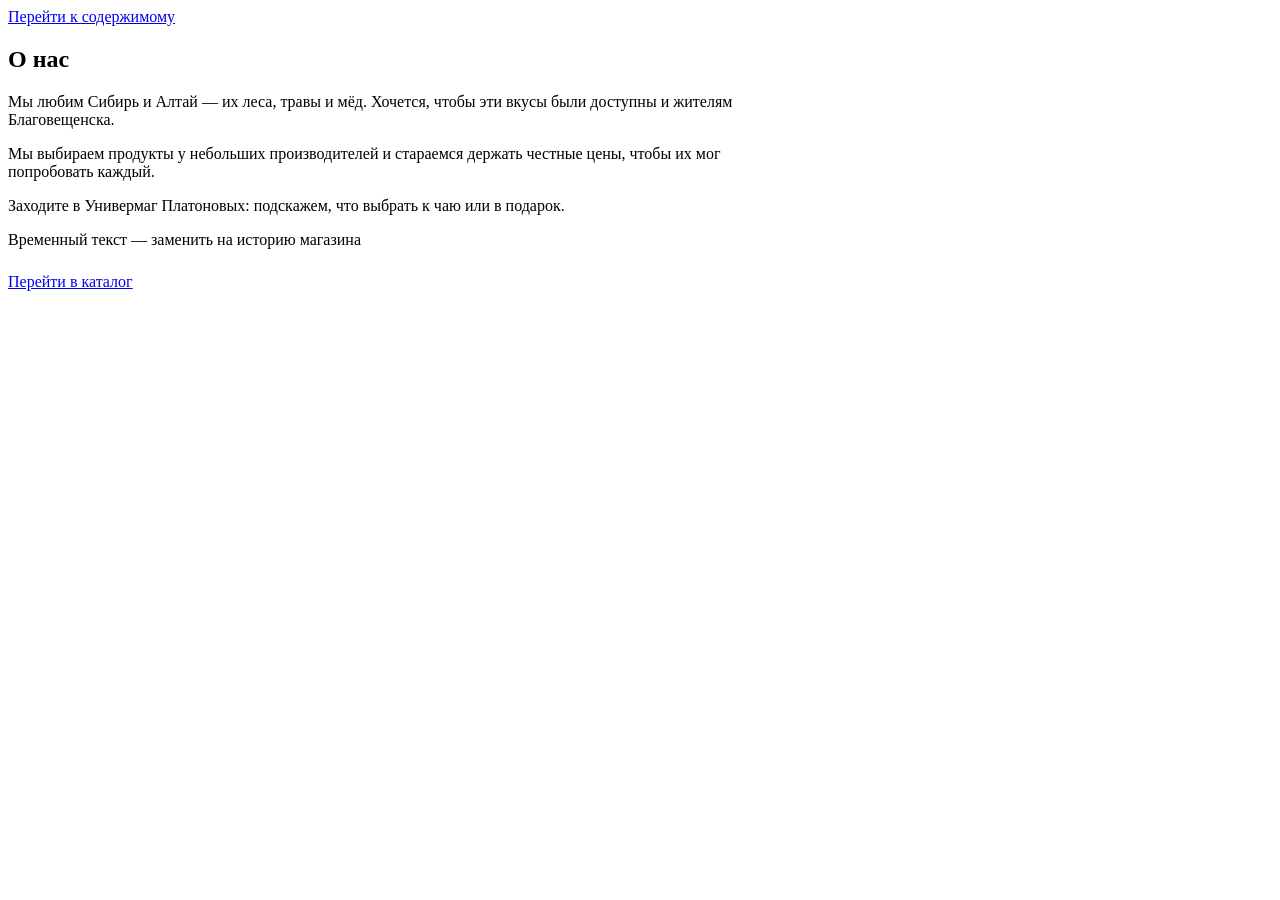
==== about.html @ 5d6d9eb0 "Add files via upload" ====
<!DOCTYPE html>
<html lang="ru">
<head>
<meta charset="utf-8">
<meta name="viewport" content="width=device-width, initial-scale=1">
<title>О нас — [Название магазина], Благовещенск</title>
<meta name="description" content="Продукты и товары Сибири и Алтая в Благовещенске: варенье из кедровых шишек, сбитни, сиропы, иван-чай, травы, экстракты, бижутерия.">
<meta property="og:type" content="website">
<meta property="og:locale" content="ru_RU">
<meta property="og:title" content="О нас — [Название магазина], Благовещенск">
<meta property="og:description" content="Продукты и товары Сибири и Алтая в Благовещенске. Самовывоз из Универмага Платоновых.">
<meta name="theme-color" content="#2F5233">
<link rel="icon" href="assets/favicon.svg" type="image/svg+xml">
<link rel="preconnect" href="https://fonts.googleapis.com">
<link rel="preconnect" href="https://fonts.gstatic.com" crossorigin>
<link href="https://fonts.googleapis.com/css2?family=Philosopher:wght@400;700&family=PT+Sans:wght@400;700&display=swap&subset=cyrillic" rel="stylesheet">
<link rel="stylesheet" href="css/style.css">
</head>
<body data-page="about">
<a class="skip" href="#main">Перейти к содержимому</a>
<div id="site-header"></div>
<main id="main">

<section class="section">
  <div class="container" style="max-width:760px">
    <h1>О нас</h1>
    <div class="temp">
      <p>Мы любим Сибирь и Алтай — их леса, травы и мёд. Хочется, чтобы эти вкусы были доступны и жителям Благовещенска.</p>
      <p>Мы выбираем продукты у небольших производителей и стараемся держать честные цены, чтобы их мог попробовать каждый.</p>
      <p>Заходите в Универмаг Платоновых: подскажем, что выбрать к чаю или в подарок.</p>
      <span class="temp-mark">Временный текст — заменить на историю магазина</span>
    </div>
    <p style="margin-top:24px"><a class="btn" href="catalog.html">Перейти в каталог</a></p>
  </div>
</section>
</main>
<div id="site-footer"></div>
<script src="config.js"></script>
<script src="js/app.js" defer></script>
</body>
</html>
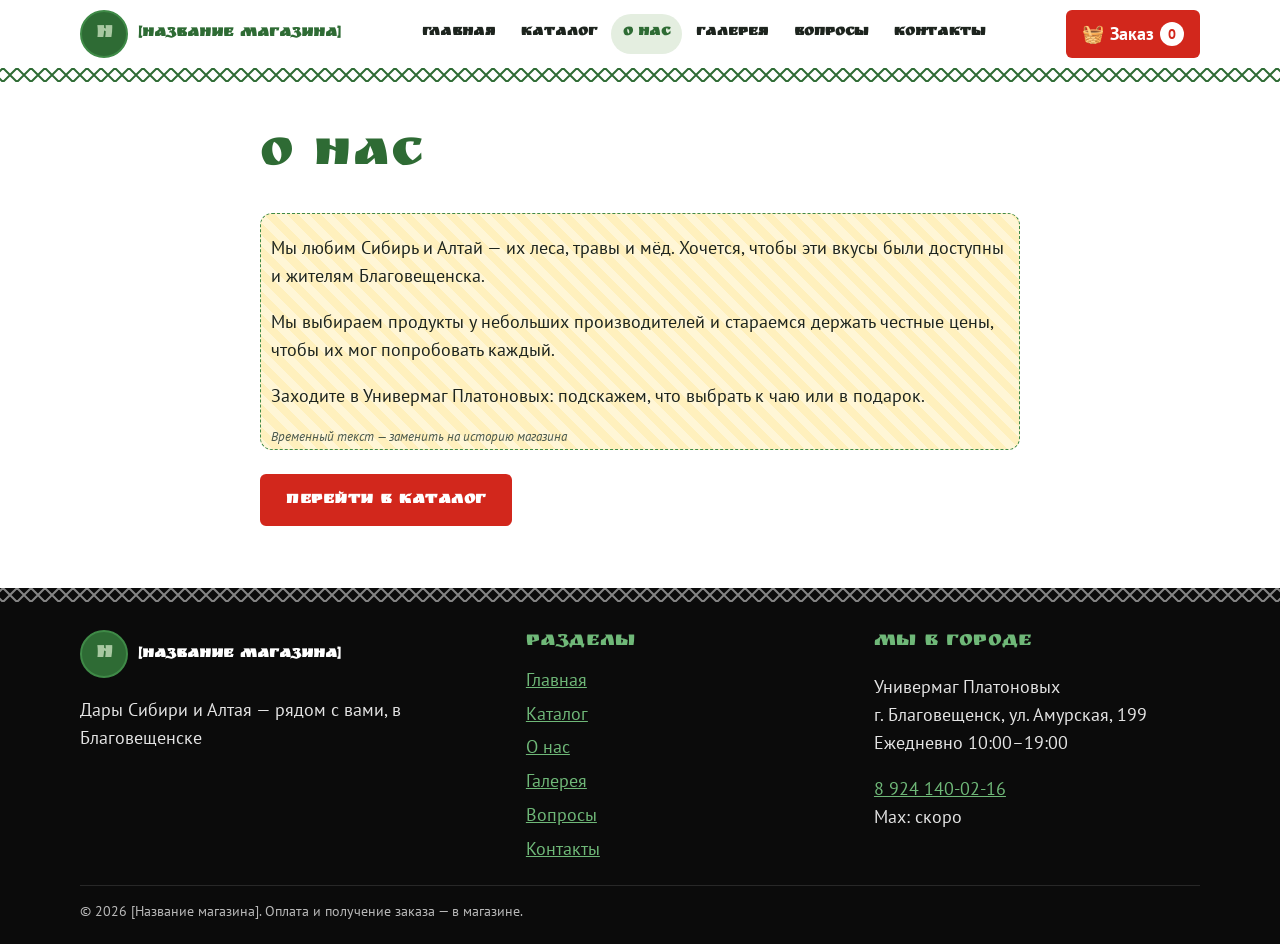
==== commit 7f72514c: "Каталог из PDF и стиль каталога: страницы и products.json" ====
--- a/about.html
+++ b/about.html
@@ -4,16 +4,16 @@
 <meta charset="utf-8">
 <meta name="viewport" content="width=device-width, initial-scale=1">
 <title>О нас — [Название магазина], Благовещенск</title>
-<meta name="description" content="Продукты и товары Сибири и Алтая в Благовещенске: варенье из кедровых шишек, сбитни, сиропы, иван-чай, травы, экстракты, бижутерия.">
+<meta name="description" content="Продукты и товары Сибири и Алтая в Благовещенске: варенье из шишек, сбитни и сиропы, конфитюры, цукаты, шоколад, мармелад, лесной чай, таёжный кофе.">
 <meta property="og:type" content="website">
 <meta property="og:locale" content="ru_RU">
 <meta property="og:title" content="О нас — [Название магазина], Благовещенск">
 <meta property="og:description" content="Продукты и товары Сибири и Алтая в Благовещенске. Самовывоз из Универмага Платоновых.">
-<meta name="theme-color" content="#2F5233">
+<meta name="theme-color" content="#2E6B34">
 <link rel="icon" href="assets/favicon.svg" type="image/svg+xml">
 <link rel="preconnect" href="https://fonts.googleapis.com">
 <link rel="preconnect" href="https://fonts.gstatic.com" crossorigin>
-<link href="https://fonts.googleapis.com/css2?family=Philosopher:wght@400;700&family=PT+Sans:wght@400;700&display=swap&subset=cyrillic" rel="stylesheet">
+<link href="https://fonts.googleapis.com/css2?family=Ruslan+Display&family=PT+Sans:wght@400;700&display=swap&subset=cyrillic" rel="stylesheet">
 <link rel="stylesheet" href="css/style.css">
 </head>
 <body data-page="about">
--- a/css/style.css
+++ b/css/style.css
@@ -0,0 +1,239 @@
+:root{
+  --cream:#FFFFFF; --cream-2:#DCE5D6; --paper:#F6F8F2;
+  --green:#2E6B34; --green-2:#3F8A47; --green-3:#A8C8A1; --green-4:#E4EEE0;
+  --brown:#1D241E; --brown-2:#4A584C;
+  --gold:#3F8A47; --gold-2:#A8C8A1;
+  --red:#D2271C; --red-2:#A81D14;
+  --navy:#0B0B0B;
+  --radius:10px; --shadow:0 4px 16px rgba(20,40,20,.10);
+  --font-head:"Ruslan Display","Georgia",serif; --font-body:"PT Sans","Segoe UI",Arial,sans-serif;
+  --orn:url("data:image/svg+xml,%3Csvg xmlns='http://www.w3.org/2000/svg' width='28' height='14' viewBox='0 0 28 14'%3E%3Cpath d='M0 7 7 0l7 7-7 7zM14 7l7-7 7 7-7 7z' fill='none' stroke='%232E6B34' stroke-width='2'/%3E%3C/svg%3E");
+  --orn-w:url("data:image/svg+xml,%3Csvg xmlns='http://www.w3.org/2000/svg' width='28' height='14' viewBox='0 0 28 14'%3E%3Cpath d='M0 7 7 0l7 7-7 7zM14 7l7-7 7 7-7 7z' fill='none' stroke='%23ffffff' stroke-width='2'/%3E%3C/svg%3E");
+}
+*{box-sizing:border-box}
+html{scroll-behavior:smooth}
+body{margin:0;font-family:var(--font-body);font-size:18px;line-height:1.55;color:var(--brown);
+  background:var(--cream)}
+img{max-width:100%;height:auto;display:block}
+a{color:var(--green)}
+h1,h2,h3{font-family:var(--font-head);color:var(--green);line-height:1.2;margin:0 0 .5em}
+h1{font-size:clamp(2rem,6vw,3.2rem)} h2{font-size:clamp(1.6rem,4.5vw,2.3rem)} h3{font-size:1.3rem}
+.container{width:min(1120px,100% - 32px);margin-inline:auto}
+.section{padding:44px 0}
+.section--alt{background:var(--paper);border-block:1px solid var(--cream-2)}
+.lead{font-size:1.15rem;color:var(--brown-2)}
+.center{text-align:center}
+.skip{position:absolute;left:-999px}.skip:focus{left:8px;top:8px;background:#fff;padding:8px;z-index:100}
+
+/* Кнопки */
+.btn{display:inline-flex;align-items:center;justify-content:center;gap:8px;min-height:52px;padding:12px 26px;
+  border:0;border-radius:999px;font:700 1.05rem var(--font-body);text-decoration:none;cursor:pointer;
+  background:var(--red);color:#fff;box-shadow:0 3px 0 var(--red-2);transition:transform .1s,background .15s}
+.btn:hover{background:var(--red-2)} .btn:active{transform:translateY(2px);box-shadow:none}
+.btn--green{background:var(--green);box-shadow:0 3px 0 #1f3a23}.btn--green:hover{background:#244128}
+.btn--ghost{background:transparent;color:var(--green);box-shadow:inset 0 0 0 2px var(--green)}
+.btn--ghost:hover{background:var(--green-4)}
+.btn--block{width:100%}
+.btn[disabled]{opacity:.6;cursor:wait}
+:focus-visible{outline:3px solid var(--gold);outline-offset:2px}
+
+/* Шапка */
+.header{position:sticky;top:0;z-index:50;background:rgba(251,247,236,.96);backdrop-filter:blur(6px);border-bottom:2px solid var(--gold-2)}
+.header__row{display:flex;align-items:center;justify-content:space-between;gap:12px;min-height:68px}
+.brand{display:flex;align-items:center;gap:10px;text-decoration:none;color:var(--green);font:700 1.25rem var(--font-head)}
+.logo-img{width:48px;height:48px;border-radius:50%;object-fit:cover}
+.logo-fallback{display:inline-grid;place-items:center;width:48px;height:48px;border-radius:50%;
+  background:var(--green);color:var(--gold-2);font:700 1.4rem var(--font-head);border:2px solid var(--gold);flex:none}
+.nav{display:none}
+.nav a{padding:8px 12px;text-decoration:none;color:var(--brown);font-weight:700;border-radius:999px}
+.nav a:hover,.nav a[aria-current="page"]{background:var(--green-4);color:var(--green)}
+.header__actions{display:flex;align-items:center;gap:8px}
+.cart-link{position:relative;display:inline-flex;align-items:center;gap:6px;min-height:48px;padding:0 16px;border-radius:999px;
+  background:var(--red);color:#fff;text-decoration:none;font-weight:700}
+.cart-count{background:#fff;color:var(--red);border-radius:999px;min-width:24px;height:24px;display:inline-grid;place-items:center;font-size:.9rem;padding:0 6px}
+.burger{width:48px;height:48px;border:2px solid var(--green);background:transparent;border-radius:14px;cursor:pointer;color:var(--green);font-size:1.5rem}
+.nav.open{display:flex;flex-direction:column;position:absolute;top:100%;left:0;right:0;background:var(--paper);padding:12px 16px 18px;border-bottom:2px solid var(--gold-2);box-shadow:var(--shadow)}
+.nav.open a{padding:14px 12px;font-size:1.15rem}
+@media(min-width:900px){.nav{display:flex;gap:2px}.burger{display:none}}
+
+/* Hero */
+.hero{position:relative;overflow:hidden;background:linear-gradient(180deg,var(--green) 0%,#3d6a40 100%);color:var(--cream);padding:48px 0 90px}
+.hero h1{color:var(--cream)} .hero .lead{color:var(--green-4);max-width:34ch}
+.hero__inner{display:grid;gap:28px;align-items:center;position:relative;z-index:1}
+.hero__logo{justify-self:center}
+.hero__logo .logo-img,.hero__logo .logo-fallback{width:min(220px,55vw);height:min(220px,55vw);font-size:4rem;border:4px solid var(--gold);box-shadow:0 0 0 8px rgba(201,162,75,.25)}
+.hero__btns{display:flex;flex-wrap:wrap;gap:12px;margin-top:20px}
+.hero .btn--ghost{color:var(--cream);box-shadow:inset 0 0 0 2px var(--gold-2)}.hero .btn--ghost:hover{background:rgba(255,255,255,.1)}
+.hero__trees{position:absolute;left:0;right:0;bottom:-1px;height:80px;z-index:0;width:100%}
+@media(min-width:800px){.hero__inner{grid-template-columns:1.3fr 1fr}.hero{padding:70px 0 110px}}
+
+/* Преимущества */
+.grid{display:grid;gap:18px}
+.features{grid-template-columns:repeat(auto-fit,minmax(230px,1fr))}
+.feature{background:var(--paper);border:1px solid var(--cream-2);border-radius:var(--radius);padding:22px;box-shadow:var(--shadow)}
+.feature__icon{font-size:2rem;display:block;margin-bottom:6px}
+.feature h3{margin-bottom:.3em}
+.feature p{margin:0;color:var(--brown-2)}
+
+/* Шаги */
+.steps{grid-template-columns:repeat(auto-fit,minmax(220px,1fr));counter-reset:s}
+.step{position:relative;padding:22px 22px 22px 74px;background:var(--paper);border-radius:var(--radius);border:1px dashed var(--gold)}
+.step::before{counter-increment:s;content:counter(s);position:absolute;left:18px;top:18px;width:40px;height:40px;border-radius:50%;
+  background:var(--gold);color:var(--navy);display:grid;place-items:center;font:700 1.4rem var(--font-head)}
+.step h3{margin-bottom:.2em}.step p{margin:0}
+
+/* Товары */
+.products{grid-template-columns:repeat(auto-fill,minmax(240px,1fr))}
+.card{display:flex;flex-direction:column;background:var(--paper);border:1px solid var(--cream-2);border-radius:var(--radius);overflow:hidden;box-shadow:var(--shadow)}
+.card__img{aspect-ratio:4/3;width:100%;object-fit:cover;cursor:pointer;background:var(--green-4)}
+.card__body{display:flex;flex-direction:column;gap:8px;padding:16px;flex:1}
+.card__cat{font-size:.85rem;color:var(--green-2);font-weight:700;text-transform:uppercase;letter-spacing:.04em}
+.card__title{font:700 1.15rem var(--font-head);margin:0;color:var(--green);cursor:pointer;text-align:left;background:none;border:0;padding:0}
+.card__title:hover{text-decoration:underline}
+.card__price{font:700 1.4rem var(--font-head);color:var(--brown)}
+.card__foot{margin-top:auto;display:flex;flex-direction:column;gap:10px}
+.card .btn{min-height:48px;padding:10px 16px}
+.badge-demo{display:inline-block;background:var(--gold-2);color:var(--brown);font-size:.75rem;font-weight:700;padding:2px 8px;border-radius:999px}
+
+/* Каталог: фильтры */
+.toolbar{display:grid;gap:14px;margin-bottom:24px}
+.search{width:100%;min-height:52px;padding:10px 18px;border:2px solid var(--green-3);border-radius:999px;background:#fff;font:inherit;color:var(--brown)}
+.chips{display:flex;gap:8px;flex-wrap:wrap}
+.chip{min-height:44px;padding:8px 18px;border-radius:999px;border:2px solid var(--green-3);background:var(--paper);color:var(--green);font:700 1rem var(--font-body);cursor:pointer}
+.chip[aria-pressed="true"]{background:var(--green);color:#fff;border-color:var(--green)}
+.empty{text-align:center;padding:40px 0;color:var(--brown-2)}
+
+/* Модальное окно */
+.modal{position:fixed;inset:0;z-index:90;display:none;align-items:flex-end;justify-content:center;background:rgba(30,42,68,.6);padding:0}
+.modal.open{display:flex}
+.modal__box{background:var(--paper);width:100%;max-width:760px;max-height:92vh;overflow:auto;border-radius:24px 24px 0 0;position:relative}
+.modal__close{position:absolute;right:10px;top:10px;width:48px;height:48px;border-radius:50%;border:0;background:rgba(255,255,255,.9);font-size:1.6rem;cursor:pointer;color:var(--brown);z-index:2}
+.modal__img{width:100%;aspect-ratio:4/3;object-fit:cover}
+.modal__body{padding:20px 22px 26px}
+.modal dl{margin:0 0 16px;display:grid;gap:10px}
+.modal dt{font-weight:700;color:var(--green)}.modal dd{margin:0}
+@media(min-width:760px){.modal{align-items:center;padding:20px}.modal__box{border-radius:24px;display:grid;grid-template-columns:1fr 1.1fr}.modal__img{height:100%;aspect-ratio:auto}}
+
+/* Корзина / заказ */
+.order-grid{display:grid;gap:28px}
+@media(min-width:900px){.order-grid{grid-template-columns:1.2fr 1fr;align-items:start}}
+.cart-item{display:grid;grid-template-columns:72px 1fr auto;gap:12px;align-items:center;padding:12px 0;border-bottom:1px solid var(--cream-2)}
+.cart-item img{width:72px;height:72px;border-radius:12px;object-fit:cover}
+.cart-item__name{font-weight:700}
+.cart-item__sum{font-weight:700}
+.qty{display:inline-flex;align-items:center;gap:4px;margin-top:6px}
+.qty button{width:44px;height:44px;border-radius:50%;border:2px solid var(--green-3);background:#fff;font-size:1.3rem;cursor:pointer;color:var(--green)}
+.qty span{min-width:30px;text-align:center;font-weight:700}
+.remove{background:none;border:0;color:var(--red);cursor:pointer;font:inherit;text-decoration:underline;padding:8px 0}
+.total{display:flex;justify-content:space-between;font:700 1.5rem var(--font-head);padding:16px 0}
+.panel{background:var(--paper);border:1px solid var(--cream-2);border-radius:var(--radius);padding:22px;box-shadow:var(--shadow)}
+.note{background:var(--green-4);border-left:5px solid var(--green-2);padding:12px 16px;border-radius:10px;margin:14px 0}
+.field{display:grid;gap:6px;margin-bottom:14px}
+.field label{font-weight:700}
+.field input,.field textarea,.field select{width:100%;min-height:52px;padding:10px 14px;border:2px solid var(--green-3);border-radius:14px;font:inherit;background:#fff;color:var(--brown)}
+.field textarea{min-height:100px;resize:vertical}
+.btn-row{display:grid;gap:12px;margin-top:8px}
+.status{margin-top:14px;padding:12px 16px;border-radius:12px;display:none}
+.status.show{display:block}.status.ok{background:var(--green-4)}.status.err{background:#f6d9d4;color:var(--red-2)}
+.hp{position:absolute;left:-9999px}
+
+/* Временные тексты */
+.temp{background:repeating-linear-gradient(45deg,#fff6d6,#fff6d6 8px,#fff0bd 8px,#fff0bd 16px);border:1px dashed var(--gold);border-radius:12px;padding:2px 10px}
+.temp-mark{font-size:.8rem;color:var(--brown-2);font-style:italic;display:block;margin-top:4px}
+
+/* Галерея */
+.gallery{grid-template-columns:repeat(auto-fill,minmax(160px,1fr));gap:12px}
+.gallery button{padding:0;border:0;background:none;cursor:zoom-in;border-radius:14px;overflow:hidden;box-shadow:var(--shadow)}
+.gallery img{aspect-ratio:1;width:100%;object-fit:cover;transition:transform .25s}
+.gallery button:hover img{transform:scale(1.05)}
+.lightbox{position:fixed;inset:0;z-index:95;background:rgba(15,20,35,.92);display:none;align-items:center;justify-content:center;padding:16px}
+.lightbox.open{display:flex}
+.lightbox img{max-height:86vh;max-width:100%;border-radius:12px}
+.lightbox button{position:absolute;width:52px;height:52px;border-radius:50%;border:0;background:rgba(255,255,255,.9);font-size:1.6rem;cursor:pointer}
+.lb-close{top:12px;right:12px}.lb-prev{left:10px;top:50%}.lb-next{right:10px;top:50%}
+
+/* FAQ */
+.faq{max-width:800px;margin-inline:auto;display:grid;gap:10px}
+.faq details{background:var(--paper);border:1px solid var(--cream-2);border-radius:14px;padding:0 18px}
+.faq summary{cursor:pointer;font:700 1.15rem var(--font-head);color:var(--green);padding:16px 28px 16px 0;list-style:none;position:relative;min-height:48px}
+.faq summary::-webkit-details-marker{display:none}
+.faq summary::after{content:"+";position:absolute;right:0;top:12px;font-size:1.6rem;color:var(--red)}
+.faq details[open] summary::after{content:"–"}
+.faq details p{margin:0 0 16px}
+
+/* Контакты */
+.contacts{display:grid;gap:24px}
+@media(min-width:860px){.contacts{grid-template-columns:1fr 1fr}}
+.contact-list{list-style:none;padding:0;margin:0;display:grid;gap:14px}
+.contact-list b{display:block;color:var(--green)}
+
+/* Подвал */
+.footer{background:var(--navy);color:#d8dcea;padding:36px 0 22px;margin-top:0}
+.footer a{color:var(--gold-2)}
+.footer h3{color:var(--gold-2)}
+.footer__grid{display:grid;gap:22px}
+@media(min-width:760px){.footer__grid{grid-template-columns:1.3fr 1fr 1fr}}
+.footer .brand{color:var(--cream)}
+.footer__nav{display:grid;gap:6px}
+.footer__copy{border-top:1px solid rgba(255,255,255,.15);margin-top:22px;padding-top:14px;font-size:.9rem;opacity:.8}
+
+.page-title{padding:34px 0 8px}
+.toast{position:fixed;left:50%;bottom:22px;transform:translateX(-50%);background:var(--green);color:#fff;padding:12px 22px;border-radius:999px;z-index:120;box-shadow:var(--shadow);display:none}
+.toast.show{display:block}
+@media(prefers-reduced-motion:reduce){*{transition:none!important;scroll-behavior:auto!important}}
+[hidden]{display:none!important}
+.modal__img{min-height:220px;background:var(--green-4)}
+.modal__body h2{padding-right:44px}
+@media(min-width:760px){.modal__img{min-height:360px;border-radius:24px 0 0 24px}}
+
+
+/* ===== Стиль каталога «Таёжный тайник»: белый лист, лесной зелёный, красная плашка, орнамент ===== */
+h1,h2,h3{font-weight:400;letter-spacing:.01em}
+h1{text-transform:uppercase}
+.header{background:#fff;border-bottom:0;box-shadow:none}
+.header::after{content:"";display:block;height:14px;background:var(--orn) repeat-x center/28px 14px}
+.nav a{font-family:var(--font-head);font-size:1.05rem;text-transform:uppercase}
+.nav.open{border-bottom:0}
+.btn{border-radius:6px;font-family:var(--font-head);text-transform:uppercase;letter-spacing:.03em;box-shadow:none}
+.btn:hover{box-shadow:none}.btn--green{box-shadow:none}
+.hero{background:#0b0b0b;padding:40px 0 56px}
+.hero::before,.hero::after{content:"";position:absolute;top:0;bottom:0;width:14px;background:url("data:image/svg+xml,%3Csvg xmlns='http://www.w3.org/2000/svg' width='14' height='28' viewBox='0 0 14 28'%3E%3Cpath d='M7 0l7 7-7 7-7-7zM7 14l7 7-7 7-7-7z' fill='none' stroke='%233F8A47' stroke-width='2'/%3E%3C/svg%3E") repeat-y center/14px 28px}
+.hero::before{left:0}.hero::after{right:0}
+.hero h1{color:#3F8A47;font-size:clamp(2.2rem,7vw,4rem)}
+.hero .lead{color:#fff;max-width:36ch}
+.hero .btn--ghost{color:#fff;box-shadow:inset 0 0 0 2px #3F8A47}
+.hero__photo img{width:100%;height:auto;border-radius:6px;border:3px solid #fff;box-shadow:0 8px 30px rgba(0,0,0,.5)}
+.section--alt{background:var(--paper);border-block:0}
+.section h2{text-align:left;position:relative;padding-bottom:.35em}
+.section h2.center{text-align:center}
+.section h2::after{content:"";display:block;height:2px;background:var(--green);margin-top:.3em;max-width:320px}
+.section h2.center::after{margin-inline:auto}
+.cats{grid-template-columns:repeat(2,1fr);gap:14px}
+@media(min-width:700px){.cats{grid-template-columns:repeat(5,1fr)}}
+.cat{display:flex;flex-direction:column;align-items:center;gap:8px;text-decoration:none;padding:14px 10px;border:2px solid var(--green);border-radius:var(--radius);background:#fff;color:var(--green);text-align:center;transition:background .15s}
+.cat:hover{background:var(--green-4)}
+.cat img{width:100%;aspect-ratio:1;object-fit:contain}
+.cat span{font-family:var(--font-head);font-size:1.05rem;line-height:1.2}
+.feature,.step{border-radius:var(--radius)}
+.step{border:2px solid var(--green)}.step::before{background:var(--green);color:#fff}
+.card{position:relative;border:2px solid var(--green-4);border-radius:var(--radius);box-shadow:none;background:#fff}
+.card:hover{border-color:var(--green-3)}
+.card__img{aspect-ratio:1;object-fit:contain;background:#fff;padding:10px}
+.card__cat{color:var(--brown-2);font-size:.85rem}
+.card__title{font-size:1.2rem;border-bottom:2px solid var(--green);padding-bottom:6px}
+.card__ask{font:400 1rem var(--font-body);color:var(--brown-2)}
+.tag{position:absolute;left:10px;top:10px;z-index:2;padding:2px 12px;border-radius:6px;color:#fff;font:400 1.05rem var(--font-head);text-transform:uppercase;line-height:1.5}
+.tag--hit{background:var(--red)}.tag--new{background:var(--green)}
+.modal__body .tag{position:static;display:inline-block;margin-bottom:8px}
+.weights{display:flex;flex-wrap:wrap;gap:6px;margin:4px 0 10px}
+.wchip{min-height:36px;padding:4px 12px;border:2px solid var(--green);border-radius:6px;background:#fff;color:var(--green);font:700 .95rem var(--font-body);cursor:pointer}
+.wchip[aria-pressed="true"]{background:var(--green);color:#fff}
+.chip{border-radius:6px;border-color:var(--green)}
+.footer{background:#0b0b0b;color:#e4e4e4;position:relative}
+.footer::before{content:"";display:block;height:14px;background:var(--orn-w) repeat-x center/28px 14px;margin:-36px 0 28px;opacity:.5}
+.footer a,.footer h3{color:#6fb878}
+.cart-link{border-radius:6px}
+.gallery img{object-fit:cover}
+.nav a{white-space:nowrap;font-size:.95rem}
+.brand{font-size:1rem;line-height:1.1}
+@media(max-width:1000px) and (min-width:700px){.nav{gap:2px}.nav a{padding-inline:8px}.cart-link span:not(.cart-count){display:none}}
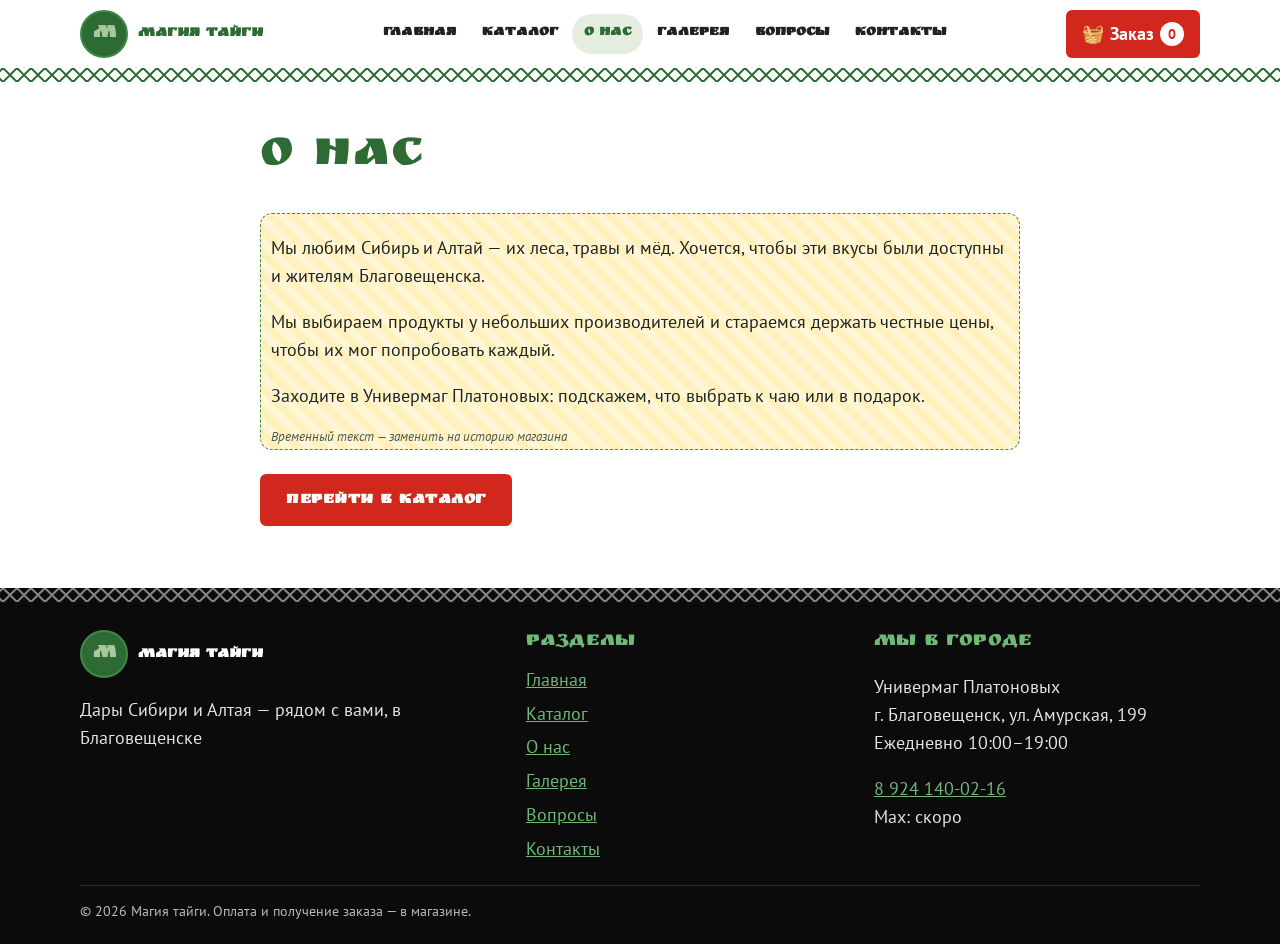
==== commit 2d136cb2: "Название магазина: Магия тайги" ====
--- a/about.html
+++ b/about.html
@@ -3,11 +3,11 @@
 <head>
 <meta charset="utf-8">
 <meta name="viewport" content="width=device-width, initial-scale=1">
-<title>О нас — [Название магазина], Благовещенск</title>
+<title>О нас — Магия тайги, Благовещенск</title>
 <meta name="description" content="Продукты и товары Сибири и Алтая в Благовещенске: варенье из шишек, сбитни и сиропы, конфитюры, цукаты, шоколад, мармелад, лесной чай, таёжный кофе.">
 <meta property="og:type" content="website">
 <meta property="og:locale" content="ru_RU">
-<meta property="og:title" content="О нас — [Название магазина], Благовещенск">
+<meta property="og:title" content="О нас — Магия тайги, Благовещенск">
 <meta property="og:description" content="Продукты и товары Сибири и Алтая в Благовещенске. Самовывоз из Универмага Платоновых.">
 <meta name="theme-color" content="#2E6B34">
 <link rel="icon" href="assets/favicon.svg" type="image/svg+xml">
